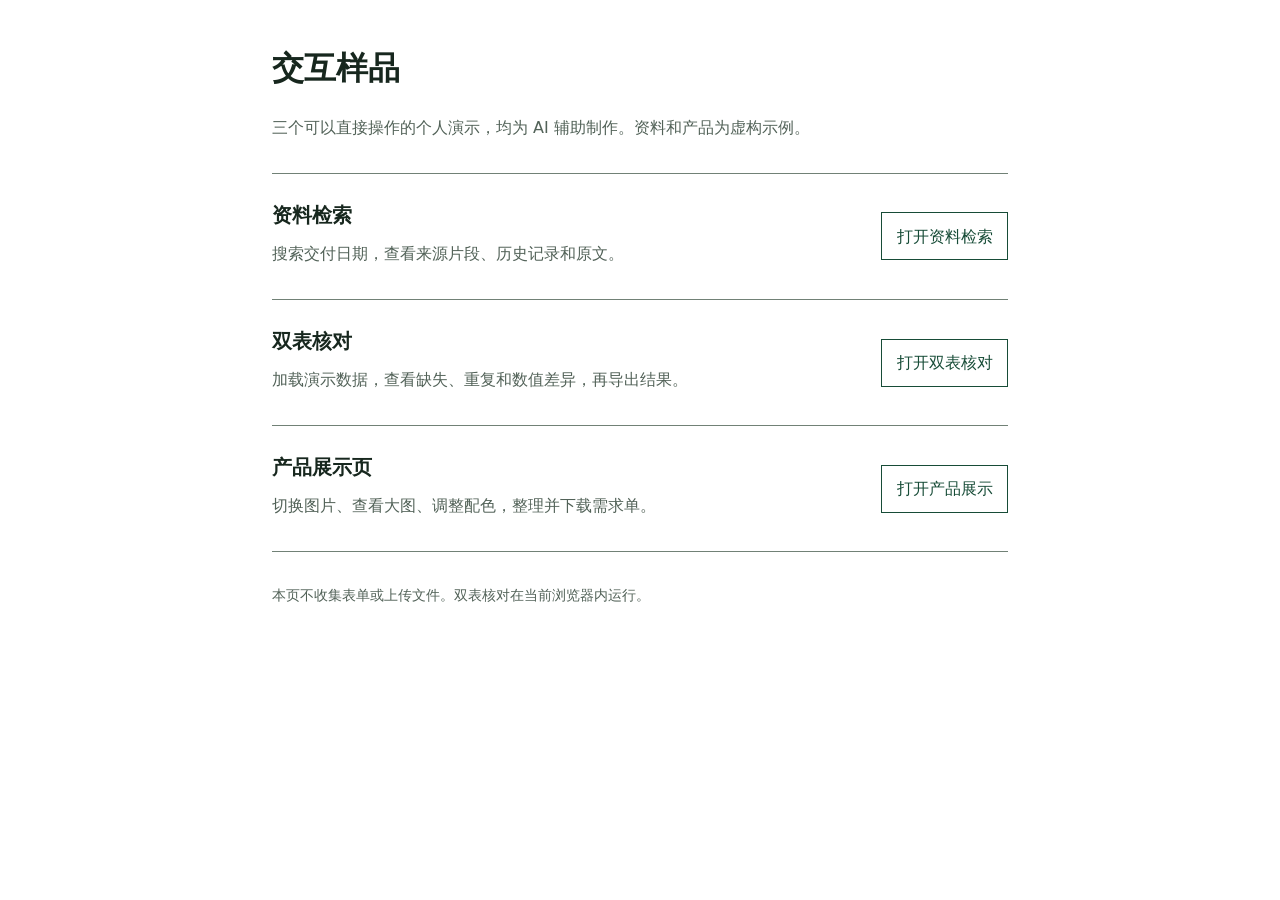
==== docs/index.html @ 0d67f777 "增加三个原创交互演示" ====
<!doctype html>
<html lang="zh-CN">
<head>
  <meta charset="utf-8">
  <meta name="viewport" content="width=device-width,initial-scale=1">
  <meta name="description" content="三个可操作的原创交互样品：原文检索、双表核对与产品展示。">
  <title>交互样品</title>
  <style>
    :root{--paper:#fff;--ink:#17271e;--muted:#526258;--line:#718176;--action:#174c37;--text:1rem;--small:.875rem;--heading:2rem;--space:1.5rem}
    *{box-sizing:border-box}body{margin:0;background:var(--paper);color:var(--ink);font:var(--text)/1.7 system-ui,sans-serif}main{max-width:49rem;margin:auto;padding:3rem var(--space)}h1{font-size:var(--heading);line-height:1.3;margin:0 0 var(--space)}h2{font-size:1.25rem;margin:0}p{margin:.5rem 0;color:var(--muted)}.intro{max-width:36rem;margin-bottom:2rem}article{display:grid;grid-template-columns:1fr auto;gap:var(--space);align-items:center;padding:var(--space) 0;border-top:1px solid var(--line)}a{display:inline-flex;min-height:3rem;align-items:center;justify-content:center;border:1px solid var(--action);padding:.5rem .9rem;color:var(--action);text-decoration:none;touch-action:manipulation}a:focus-visible{outline:3px solid var(--ink);outline-offset:4px}a:active{background:var(--action);color:var(--paper)}footer{border-top:1px solid var(--line);padding-top:var(--space);font-size:var(--small)}@media(hover:hover){a:hover{background:var(--action);color:var(--paper)}}@media(max-width:35rem){main{padding:2rem var(--space)}article{grid-template-columns:1fr;gap:.5rem}a{justify-self:start;min-width:9rem}}
  </style>
</head>
<body>
  <main>
    <h1>交互样品</h1>
    <p class="intro">三个可以直接操作的个人演示，均为 AI 辅助制作。资料和产品为虚构示例。</p>
    <article>
      <div><h2>资料检索</h2><p>搜索交付日期，查看来源片段、历史记录和原文。</p></div>
      <a href="knowledge/">打开资料检索</a>
    </article>
    <article>
      <div><h2>双表核对</h2><p>加载演示数据，查看缺失、重复和数值差异，再导出结果。</p></div>
      <a href="compare/">打开双表核对</a>
    </article>
    <article>
      <div><h2>产品展示页</h2><p>切换图片、查看大图、调整配色，整理并下载需求单。</p></div>
      <a href="website/">打开产品展示</a>
    </article>
    <footer><p>本页不收集表单或上传文件。双表核对在当前浏览器内运行。</p></footer>
  </main>
</body>
</html>
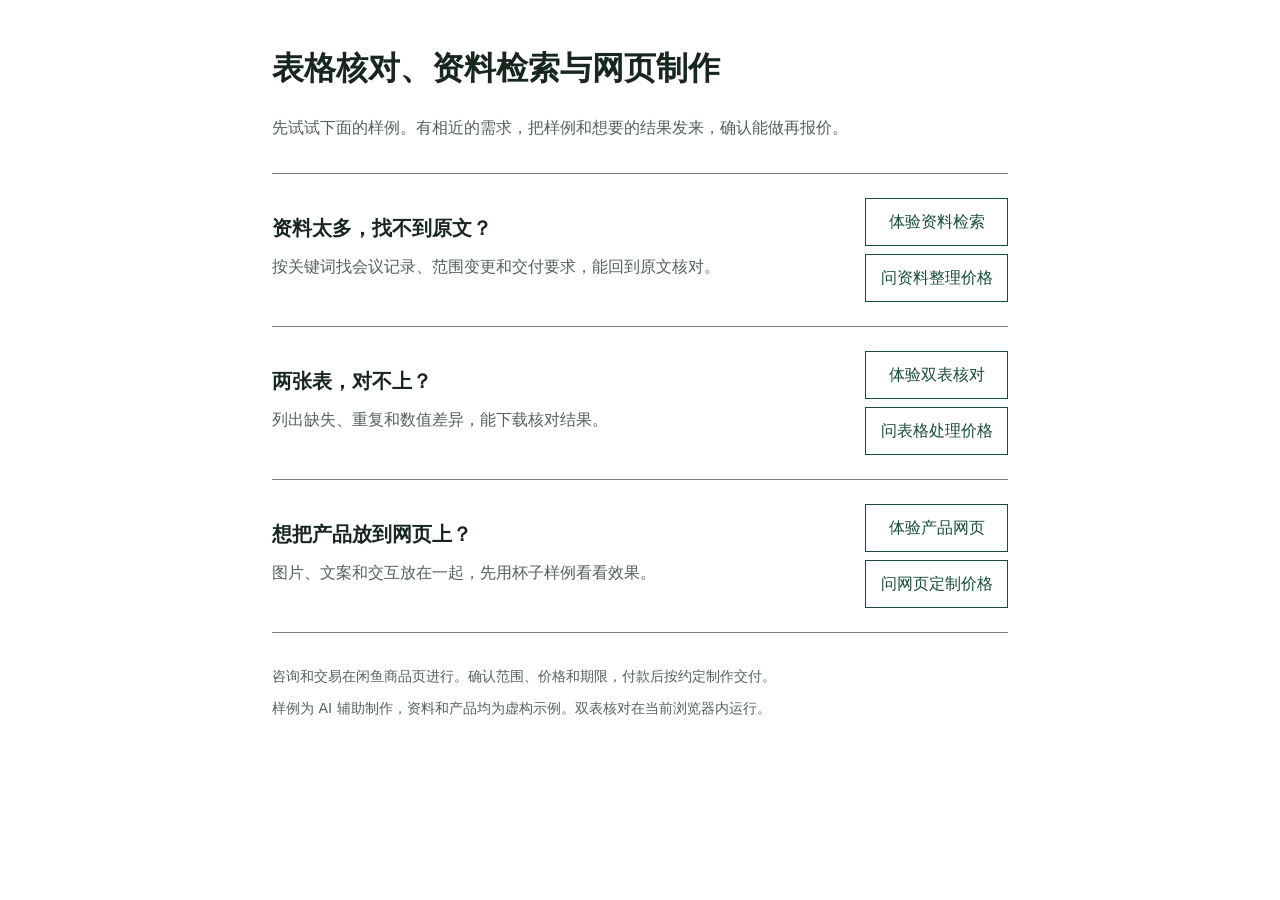
==== commit 76e9f900: "补充样例对应的服务咨询入口" ====
--- a/docs/index.html
+++ b/docs/index.html
@@ -3,30 +3,42 @@
 <head>
   <meta charset="utf-8">
   <meta name="viewport" content="width=device-width,initial-scale=1">
-  <meta name="description" content="三个可操作的原创交互样品：原文检索、双表核对与产品展示。">
-  <title>交互样品</title>
+  <meta name="description" content="表格核对、资料检索和产品网页的可操作样例。先体验效果，再按具体需求确认范围、报价和交付。">
+  <title>表格核对、资料检索与网页制作</title>
   <style>
     :root{--paper:#fff;--ink:#17271e;--muted:#526258;--line:#718176;--action:#174c37;--text:1rem;--small:.875rem;--heading:2rem;--space:1.5rem}
-    *{box-sizing:border-box}body{margin:0;background:var(--paper);color:var(--ink);font:var(--text)/1.7 system-ui,sans-serif}main{max-width:49rem;margin:auto;padding:3rem var(--space)}h1{font-size:var(--heading);line-height:1.3;margin:0 0 var(--space)}h2{font-size:1.25rem;margin:0}p{margin:.5rem 0;color:var(--muted)}.intro{max-width:36rem;margin-bottom:2rem}article{display:grid;grid-template-columns:1fr auto;gap:var(--space);align-items:center;padding:var(--space) 0;border-top:1px solid var(--line)}a{display:inline-flex;min-height:3rem;align-items:center;justify-content:center;border:1px solid var(--action);padding:.5rem .9rem;color:var(--action);text-decoration:none;touch-action:manipulation}a:focus-visible{outline:3px solid var(--ink);outline-offset:4px}a:active{background:var(--action);color:var(--paper)}footer{border-top:1px solid var(--line);padding-top:var(--space);font-size:var(--small)}@media(hover:hover){a:hover{background:var(--action);color:var(--paper)}}@media(max-width:35rem){main{padding:2rem var(--space)}article{grid-template-columns:1fr;gap:.5rem}a{justify-self:start;min-width:9rem}}
+    *{box-sizing:border-box}body{margin:0;background:var(--paper);color:var(--ink);font:var(--text)/1.7 system-ui,sans-serif}main{max-width:49rem;margin:auto;padding:3rem var(--space)}h1{font-size:var(--heading);line-height:1.3;margin:0 0 var(--space)}h2{font-size:1.25rem;margin:0}p{margin:.5rem 0;color:var(--muted)}.intro{max-width:36rem;margin-bottom:2rem}article{display:grid;grid-template-columns:minmax(0,1fr) auto;gap:var(--space);align-items:center;padding:var(--space) 0;border-top:1px solid var(--line)}.actions{display:flex;flex-direction:column;gap:.5rem}a{display:inline-flex;min-height:3rem;align-items:center;justify-content:center;border:1px solid var(--action);padding:.5rem .9rem;color:var(--action);text-decoration:none;touch-action:manipulation}a:focus-visible{outline:3px solid var(--ink);outline-offset:4px}a:active{background:var(--action);color:var(--paper)}footer{border-top:1px solid var(--line);padding-top:var(--space);font-size:var(--small)}@media(hover:hover){a:hover{background:var(--action);color:var(--paper)}}@media(max-width:35rem){main{padding:2rem var(--space)}article{grid-template-columns:1fr;gap:.5rem}.actions{flex-direction:row;flex-wrap:wrap}a{min-width:9rem;max-width:100%}}
   </style>
 </head>
 <body>
   <main>
-    <h1>交互样品</h1>
-    <p class="intro">三个可以直接操作的个人演示，均为 AI 辅助制作。资料和产品为虚构示例。</p>
+    <h1>表格核对、资料检索与网页制作</h1>
+    <p class="intro">先试试下面的样例。有相近的需求，把样例和想要的结果发来，确认能做再报价。</p>
     <article>
-      <div><h2>资料检索</h2><p>搜索交付日期，查看来源片段、历史记录和原文。</p></div>
-      <a href="knowledge/">打开资料检索</a>
+      <div><h2>资料太多，找不到原文？</h2><p>按关键词找会议记录、范围变更和交付要求，能回到原文核对。</p></div>
+      <div class="actions">
+        <a href="knowledge/">体验资料检索</a>
+        <a href="https://www.goofish.com/item?id=1096932144957">问资料整理价格</a>
+      </div>
     </article>
     <article>
-      <div><h2>双表核对</h2><p>加载演示数据，查看缺失、重复和数值差异，再导出结果。</p></div>
-      <a href="compare/">打开双表核对</a>
+      <div><h2>两张表，对不上？</h2><p>列出缺失、重复和数值差异，能下载核对结果。</p></div>
+      <div class="actions">
+        <a href="compare/">体验双表核对</a>
+        <a href="https://www.goofish.com/item?id=1096869184006">问表格处理价格</a>
+      </div>
     </article>
     <article>
-      <div><h2>产品展示页</h2><p>切换图片、查看大图、调整配色，整理并下载需求单。</p></div>
-      <a href="website/">打开产品展示</a>
+      <div><h2>想把产品放到网页上？</h2><p>图片、文案和交互放在一起，先用杯子样例看看效果。</p></div>
+      <div class="actions">
+        <a href="website/">体验产品网页</a>
+        <a href="https://www.goofish.com/item?id=1094784066620">问网页定制价格</a>
+      </div>
     </article>
-    <footer><p>本页不收集表单或上传文件。双表核对在当前浏览器内运行。</p></footer>
+    <footer>
+      <p>咨询和交易在闲鱼商品页进行。确认范围、价格和期限，付款后按约定制作交付。</p>
+      <p>样例为 AI 辅助制作，资料和产品均为虚构示例。双表核对在当前浏览器内运行。</p>
+    </footer>
   </main>
 </body>
 </html>
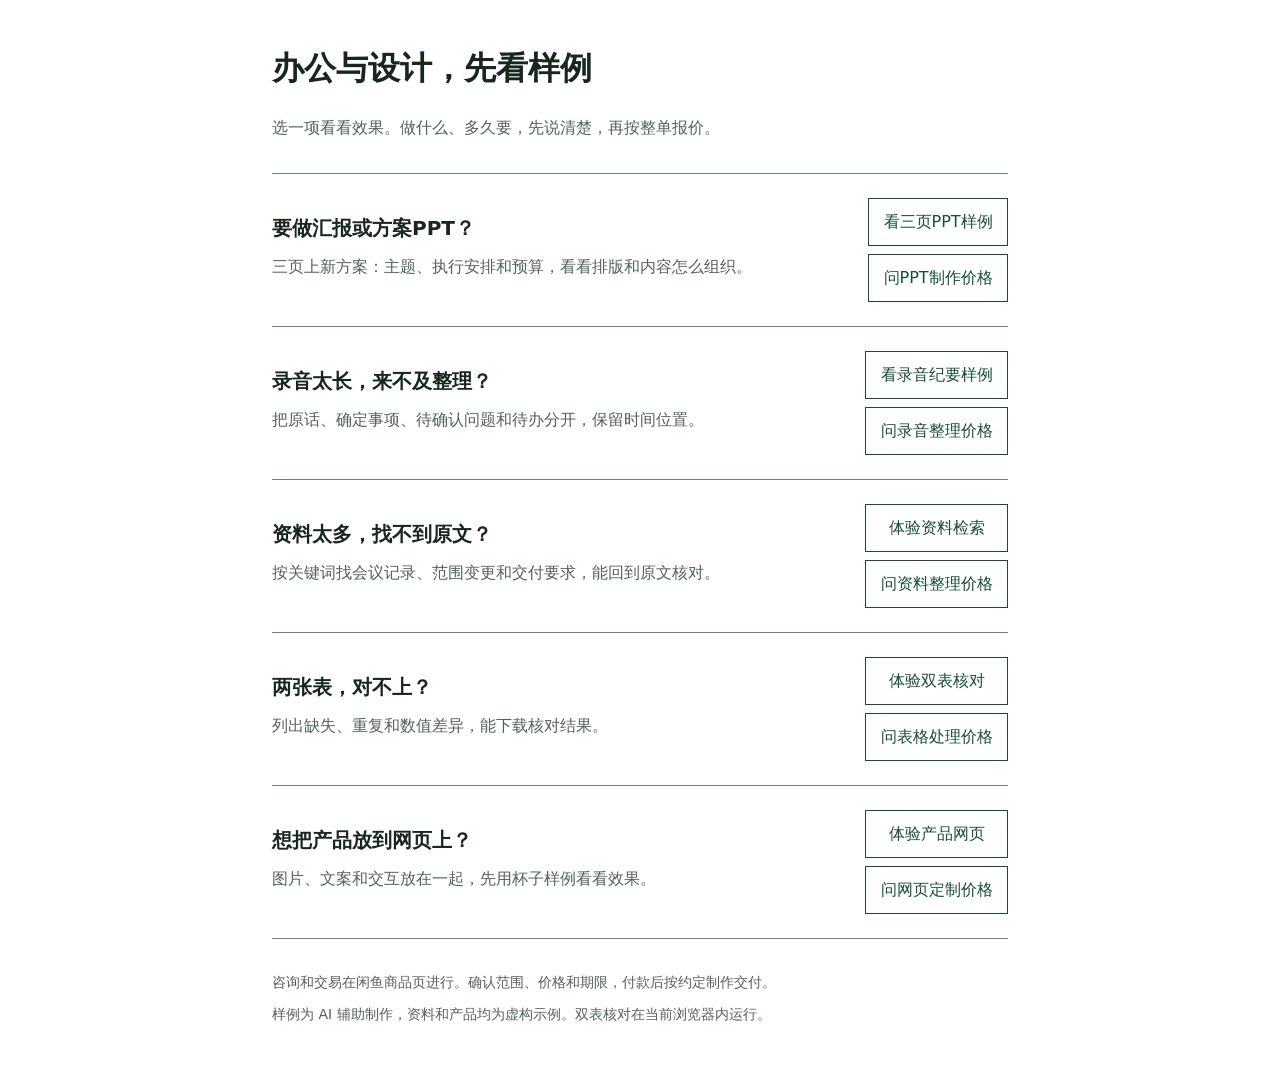
==== commit 2d5faba8: "补充PPT与录音纪要样例及服务入口" ====
--- a/docs/index.html
+++ b/docs/index.html
@@ -3,8 +3,8 @@
 <head>
   <meta charset="utf-8">
   <meta name="viewport" content="width=device-width,initial-scale=1">
-  <meta name="description" content="表格核对、资料检索和产品网页的可操作样例。先体验效果，再按具体需求确认范围、报价和交付。">
-  <title>表格核对、资料检索与网页制作</title>
+  <meta name="description" content="PPT制作、录音纪要、表格核对、资料检索和产品网页的实际样例。先看效果，再按具体需求确认范围、报价和交付。">
+  <title>办公与设计，先看样例</title>
   <style>
     :root{--paper:#fff;--ink:#17271e;--muted:#526258;--line:#718176;--action:#174c37;--text:1rem;--small:.875rem;--heading:2rem;--space:1.5rem}
     *{box-sizing:border-box}body{margin:0;background:var(--paper);color:var(--ink);font:var(--text)/1.7 system-ui,sans-serif}main{max-width:49rem;margin:auto;padding:3rem var(--space)}h1{font-size:var(--heading);line-height:1.3;margin:0 0 var(--space)}h2{font-size:1.25rem;margin:0}p{margin:.5rem 0;color:var(--muted)}.intro{max-width:36rem;margin-bottom:2rem}article{display:grid;grid-template-columns:minmax(0,1fr) auto;gap:var(--space);align-items:center;padding:var(--space) 0;border-top:1px solid var(--line)}.actions{display:flex;flex-direction:column;gap:.5rem}a{display:inline-flex;min-height:3rem;align-items:center;justify-content:center;border:1px solid var(--action);padding:.5rem .9rem;color:var(--action);text-decoration:none;touch-action:manipulation}a:focus-visible{outline:3px solid var(--ink);outline-offset:4px}a:active{background:var(--action);color:var(--paper)}footer{border-top:1px solid var(--line);padding-top:var(--space);font-size:var(--small)}@media(hover:hover){a:hover{background:var(--action);color:var(--paper)}}@media(max-width:35rem){main{padding:2rem var(--space)}article{grid-template-columns:1fr;gap:.5rem}.actions{flex-direction:row;flex-wrap:wrap}a{min-width:9rem;max-width:100%}}
@@ -12,8 +12,22 @@
 </head>
 <body>
   <main>
-    <h1>表格核对、资料检索与网页制作</h1>
-    <p class="intro">先试试下面的样例。有相近的需求，把样例和想要的结果发来，确认能做再报价。</p>
+    <h1>办公与设计，先看样例</h1>
+    <p class="intro">选一项看看效果。做什么、多久要，先说清楚，再按整单报价。</p>
+    <article>
+      <div><h2>要做汇报或方案PPT？</h2><p>三页上新方案：主题、执行安排和预算，看看排版和内容怎么组织。</p></div>
+      <div class="actions">
+        <a href="ppt/">看三页PPT样例</a>
+        <a href="https://www.goofish.com/item?id=1094123875713">问PPT制作价格</a>
+      </div>
+    </article>
+    <article>
+      <div><h2>录音太长，来不及整理？</h2><p>把原话、确定事项、待确认问题和待办分开，保留时间位置。</p></div>
+      <div class="actions">
+        <a href="recording/">看录音纪要样例</a>
+        <a href="https://www.goofish.com/item?id=1095038094889">问录音整理价格</a>
+      </div>
+    </article>
     <article>
       <div><h2>资料太多，找不到原文？</h2><p>按关键词找会议记录、范围变更和交付要求，能回到原文核对。</p></div>
       <div class="actions">
